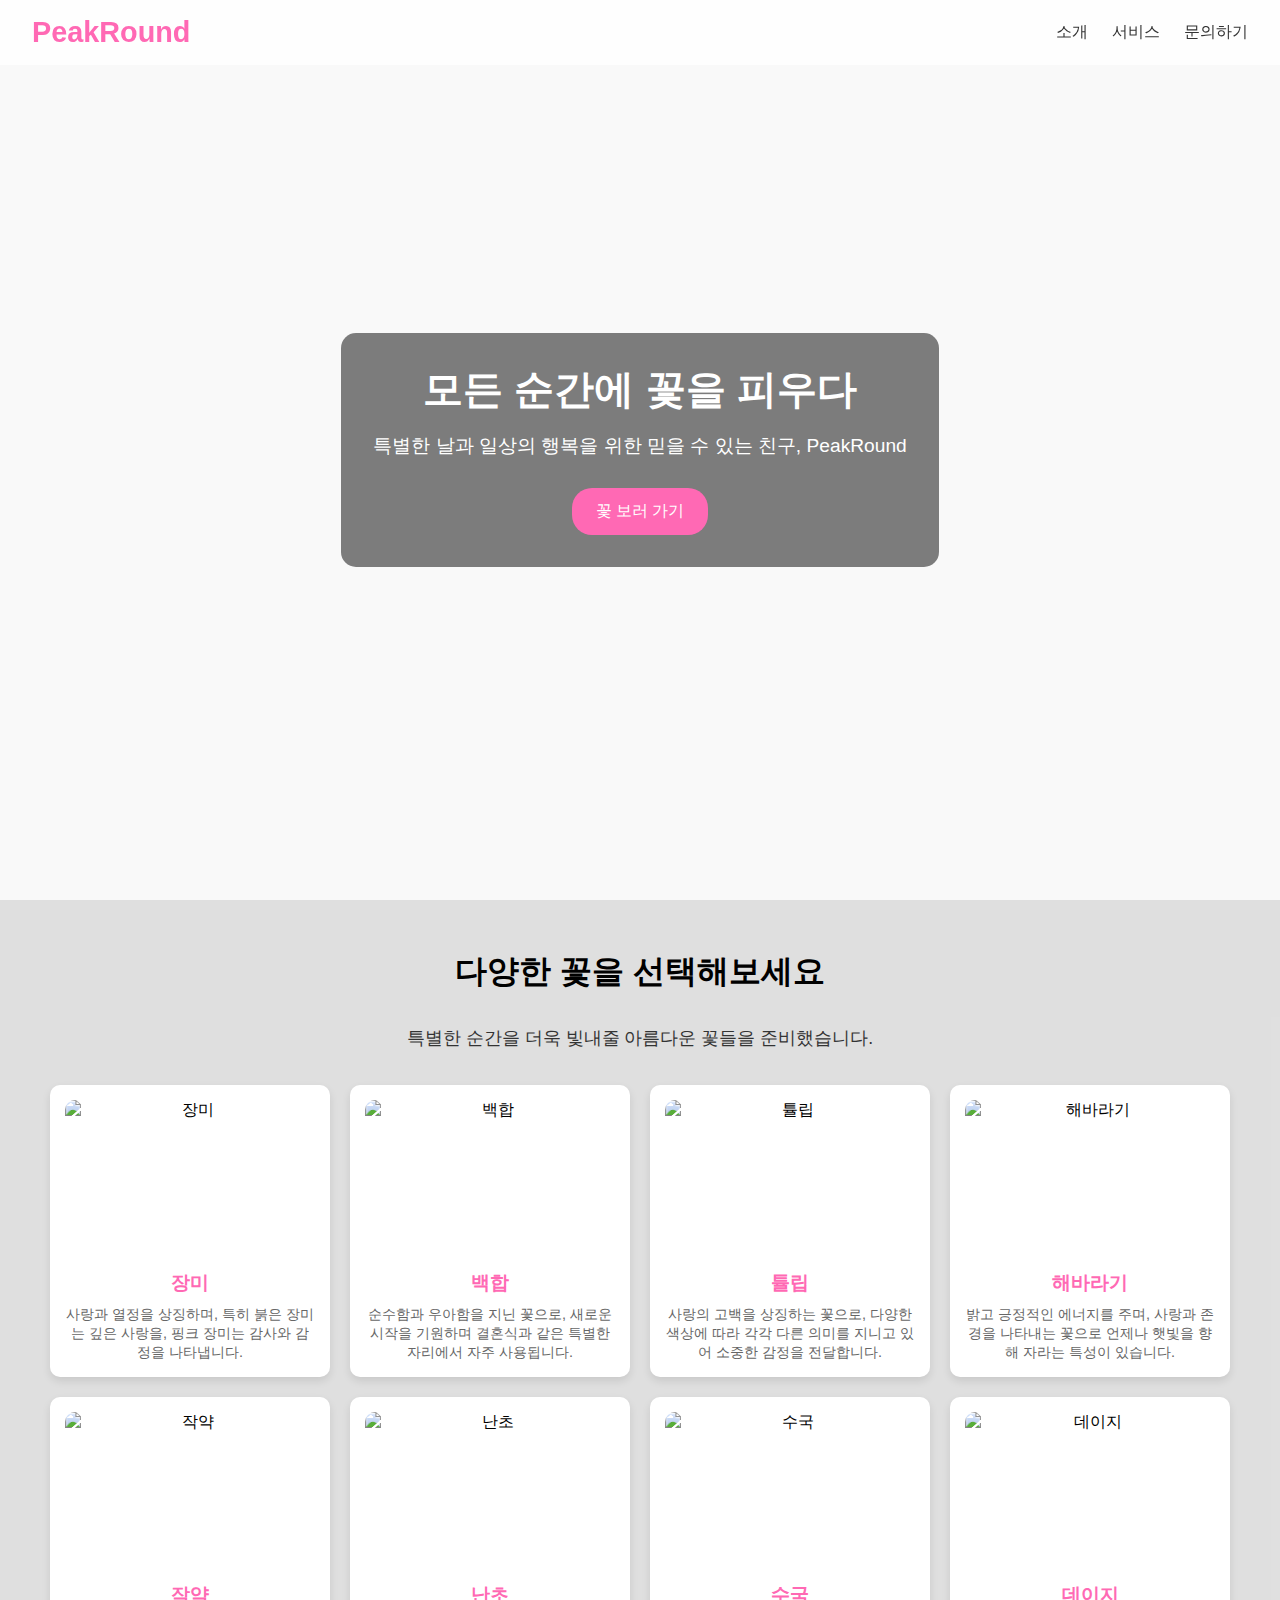
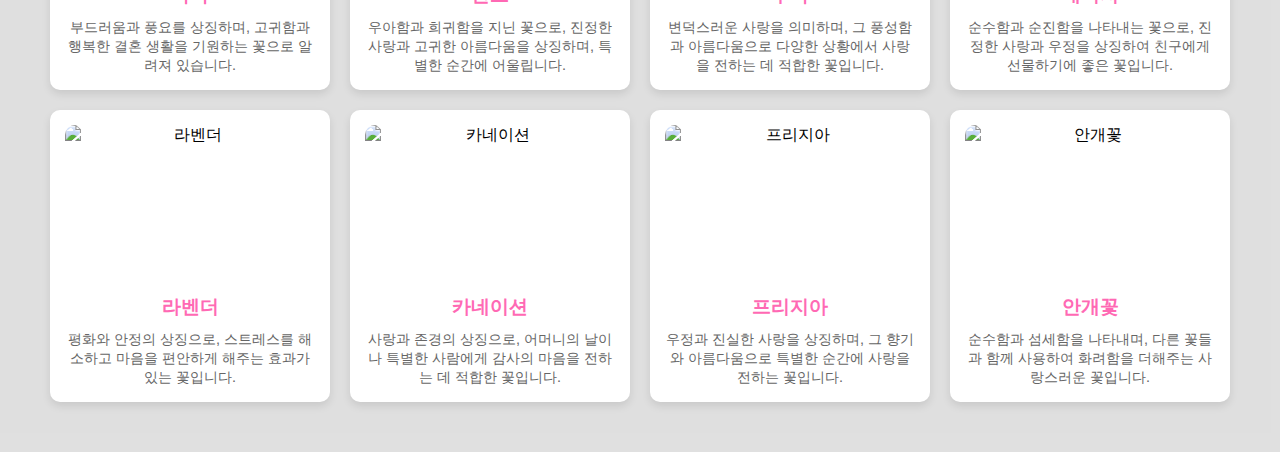
==== index.html @ e51b745d "Add files via upload" ====
<!DOCTYPE html>
<html lang="ko">
<head>
    <meta charset="UTF-8">
    <meta name="viewport" content="width=device-width, initial-scale=1.0">
    <title>PeakRound - 매일 꽃으로 행복을</title>
    <link rel="stylesheet" href="style.css">
</head>
<body>
    <div class="container">
        <!-- 네비게이션 바 -->
        <nav>
            <h1 class="logo">PeakRound</h1>
            <ul>
                <li><a href="#about" onclick="scrollToSection('about')">소개</a></li>
                <li><a href="#services" onclick="scrollToSection('services')">서비스</a></li>
                <li><a href="#contact" onclick="scrollToSection('contact')">문의하기</a></li>
            </ul>
        </nav>

        <!-- 메인 섹션 -->
        <section class="hero">
            <div class="hero-content">
                <h2>모든 순간에 꽃을 피우다</h2>
                <p>특별한 날과 일상의 행복을 위한 믿을 수 있는 친구, PeakRound</p>
                <button onclick="scrollToSection('flower-selection')">꽃 보러 가기</button>
            </div>
        </section>

        <!-- 꽃 선택 섹션 -->
        <section id="flower-selection" class="flower-selection">
            <h2>다양한 꽃을 선택해보세요</h2>
            <p>특별한 순간을 더욱 빛내줄 아름다운 꽃들을 준비했습니다.</p>

            <!-- 꽃 카드 리스트 -->
            <div class="flower-cards">
                <div class="flower-card">
                    <img src="https://kukka-2-media-123.s3.amazonaws.com/media/contents/event_template/56599b79-734a-42b9-81b1-32c2a9c61e10.jpg" alt="장미">
                    <h3>장미</h3>
                    <p>사랑과 열정을 상징하며, 특히 붉은 장미는 깊은 사랑을, 핑크 장미는 감사와 감정을 나타냅니다.</p>
                </div>
                <div class="flower-card">
                    <img src="https://kukka-2-media-123.s3.amazonaws.com/media/contents/event_template/2d86ac98-7a3b-47b8-acb6-0968b7f820c6.jpg" alt="백합">
                    <h3>백합</h3>
                    <p>순수함과 우아함을 지닌 꽃으로, 새로운 시작을 기원하며 결혼식과 같은 특별한 자리에서 자주 사용됩니다.</p>
                </div>
                <div class="flower-card">
                    <img src="https://kukka-2-media-123.s3.amazonaws.com/media/contents/event_template/43265102-4efa-4847-b729-ae5354dfcf87.jpg" alt="튤립">
                    <h3>튤립</h3>
                    <p>사랑의 고백을 상징하는 꽃으로, 다양한 색상에 따라 각각 다른 의미를 지니고 있어 소중한 감정을 전달합니다.</p>
                </div>
                <div class="flower-card">
                    <img src="https://kukka-2-media-123.s3.amazonaws.com/media/contents/event_template/56d20443-f35c-4891-a0de-7d627b8741d1.jpg" alt="해바라기">
                    <h3>해바라기</h3>
                    <p>밝고 긍정적인 에너지를 주며, 사랑과 존경을 나타내는 꽃으로 언제나 햇빛을 향해 자라는 특성이 있습니다.</p>
                </div>
                <div class="flower-card">
                    <img src="https://kukka-2-media-123.s3.amazonaws.com/media/contents/event_template/57976ded-bf19-438f-88cd-88c8eaeb7d57.jpg" alt="작약">
                    <h3>작약</h3>
                    <p>부드러움과 풍요를 상징하며, 고귀함과 행복한 결혼 생활을 기원하는 꽃으로 알려져 있습니다.</p>
                </div>
                <div class="flower-card">
                    <img src="https://pds.joongang.co.kr/news/component/htmlphoto_mmdata/201809/26/2c0f0d2b-28f4-46b1-a353-df180168d9f1.jpg" alt="난초">
                    <h3>난초</h3>
                    <p>우아함과 희귀함을 지닌 꽃으로, 진정한 사랑과 고귀한 아름다움을 상징하며, 특별한 순간에 어울립니다.</p>
                </div>
                <div class="flower-card">
                    <img src="https://kukka-2-media-123.s3.amazonaws.com/media/contents/event_template/33569fed-4705-4960-b833-2d6fa92a8ceb.jpg" alt="수국">
                    <h3>수국</h3>
                    <p>변덕스러운 사랑을 의미하며, 그 풍성함과 아름다움으로 다양한 상황에서 사랑을 전하는 데 적합한 꽃입니다.</p>
                </div>
                <div class="flower-card">
                    <img src="https://kukka-2-media-123.s3.amazonaws.com/media/contents/event_template/39ab9d47-0cda-4d21-b352-fd9d51829055.jpg" alt="데이지">
                    <h3>데이지</h3>
                    <p>순수함과 순진함을 나타내는 꽃으로, 진정한 사랑과 우정을 상징하여 친구에게 선물하기에 좋은 꽃입니다.</p>
                </div>
                <div class="flower-card">
                    <img src="https://www.hstree.co.kr/prod_img/main_img/el003.jpg" alt="라벤더">
                    <h3>라벤더</h3>
                    <p>평화와 안정의 상징으로, 스트레스를 해소하고 마음을 편안하게 해주는 효과가 있는 꽃입니다.</p>
                </div>
                <div class="flower-card">
                    <img src="https://kukka-2-media-123.s3.amazonaws.com/media/contents/event_template/22dee550-8f27-4d16-977a-885c9cd46b0b.jpg" alt="카네이션">
                    <h3>카네이션</h3>
                    <p>사랑과 존경의 상징으로, 어머니의 날이나 특별한 사람에게 감사의 마음을 전하는 데 적합한 꽃입니다.</p>
                </div>
                <div class="flower-card">
                    <img src="https://kukka-2-media-123.s3.amazonaws.com/media/contents/event_template/f2ac599e-c82c-4512-8a62-791ffd059c9d.jpg" alt="프리지아">
                    <h3>프리지아</h3>
                    <p>우정과 진실한 사랑을 상징하며, 그 향기와 아름다움으로 특별한 순간에 사랑을 전하는 꽃입니다.</p>
                </div>
                <div class="flower-card">
                    <img src="https://kukka-2-media-123.s3.amazonaws.com/media/contents/event_template/391fbba8-73aa-4cad-8516-42e898ef36e1.jpg" alt="안개꽃">
                    <h3>안개꽃</h3>
                    <p>순수함과 섬세함을 나타내며, 다른 꽃들과 함께 사용하여 화려함을 더해주는 사랑스러운 꽃입니다.</p>
                </div>                
            </div>
        </section>
    </div>

    <script src="script.js"></script>
</body>
</html>
---- style.css ----
/* General Reset */
* {
    margin: 0;
    padding: 0;
    box-sizing: border-box;
}

/* Body styling */
body {
    font-family: Arial, sans-serif;
    background-color: #f9f9f9;
}

/* Container */
.container {
    width: 100%;
    position: relative;
    overflow: hidden;
}

/* Navbar styling */
nav {
    position: absolute;
    top: 0;
    width: 100%;
    padding: 1em 2em;
    display: flex;
    justify-content: space-between;
    align-items: center;
    background-color: rgba(255, 255, 255, 0.8);
    backdrop-filter: blur(10px);
    z-index: 10;
}

.logo {
    font-size: 1.8em;
    color: #ff69b4;
    font-weight: bold;
}

nav ul {
    display: flex;
    gap: 1.5em;
    list-style: none;
}

nav a {
    color: #333;
    text-decoration: none;
    font-size: 1em;
    transition: color 0.3s ease;
}

nav a:hover {
    color: #ff69b4;
}

/* Hero Section */
.hero {
    background-image: url('flowers.jpg');
    background-size: cover;
    background-position: center;
    width: 100%;
    height: 100vh;
    display: flex;
    align-items: center;
    justify-content: center;
    position: relative;
}

.hero-content {
    color: #fff;
    text-align: center;
    max-width: 600px;
    padding: 2em;
    background-color: rgba(0, 0, 0, 0.5);
    border-radius: 15px;
}

.hero h2 {
    font-size: 2.5em;
    margin-bottom: 0.5em;
    line-height: 1.2;
}

.hero p {
    font-size: 1.2em;
    margin-bottom: 1.5em;
}

button {
    background-color: #ff69b4;
    color: #fff;
    border: none;
    padding: 0.8em 1.5em;
    font-size: 1em;
    cursor: pointer;
    border-radius: 20px;
    transition: background-color 0.3s ease;
}

button:hover {
    background-color: #ff82c3;
}

/* 꽃 선택 섹션 스타일 */
.flower-selection {
    padding: 50px 20px;
    text-align: center;
    background-color: rgba(0, 0, 0, 0.1);
}

.flower-selection h2 {
    font-size: 2em;
    margin-bottom: 1em;
}

.flower-selection p {
    font-size: 1.1em;
    color: #333;
    margin-bottom: 2em;
}

/* 꽃 카드 리스트 */
.flower-cards {
    display: flex;
    justify-content: center;
    flex-wrap: wrap;
    gap: 20px;
    max-width: 1200px; /* 한 줄에 4개씩 표시되도록 가로 폭 제한 */
    margin: 0 auto;
}

/* 꽃 카드 */
.flower-card {
    background-color: #fff;
    border-radius: 10px;
    box-shadow: 0 4px 8px rgba(0, 0, 0, 0.1);
    width: calc(25% - 20px); /* 4개씩 배치 */
    padding: 15px;
    text-align: center;
    transition: transform 0.3s ease;
    display: flex;
    flex-direction: column;
    align-items: center;
}

.flower-card:hover {
    transform: scale(1.05);
}

.flower-card img {
    width: 100%;
    height: 150px; /* 고정 높이 설정 */
    object-fit: cover;
    border-radius: 10px;
    margin-bottom: 10px;
}

.flower-card h3 {
    font-size: 1.2em;
    color: #ff69b4;
    margin: 0.5em 0;
}

.flower-card p {
    font-size: 0.9em;
    color: #666;
    margin: 0;
}
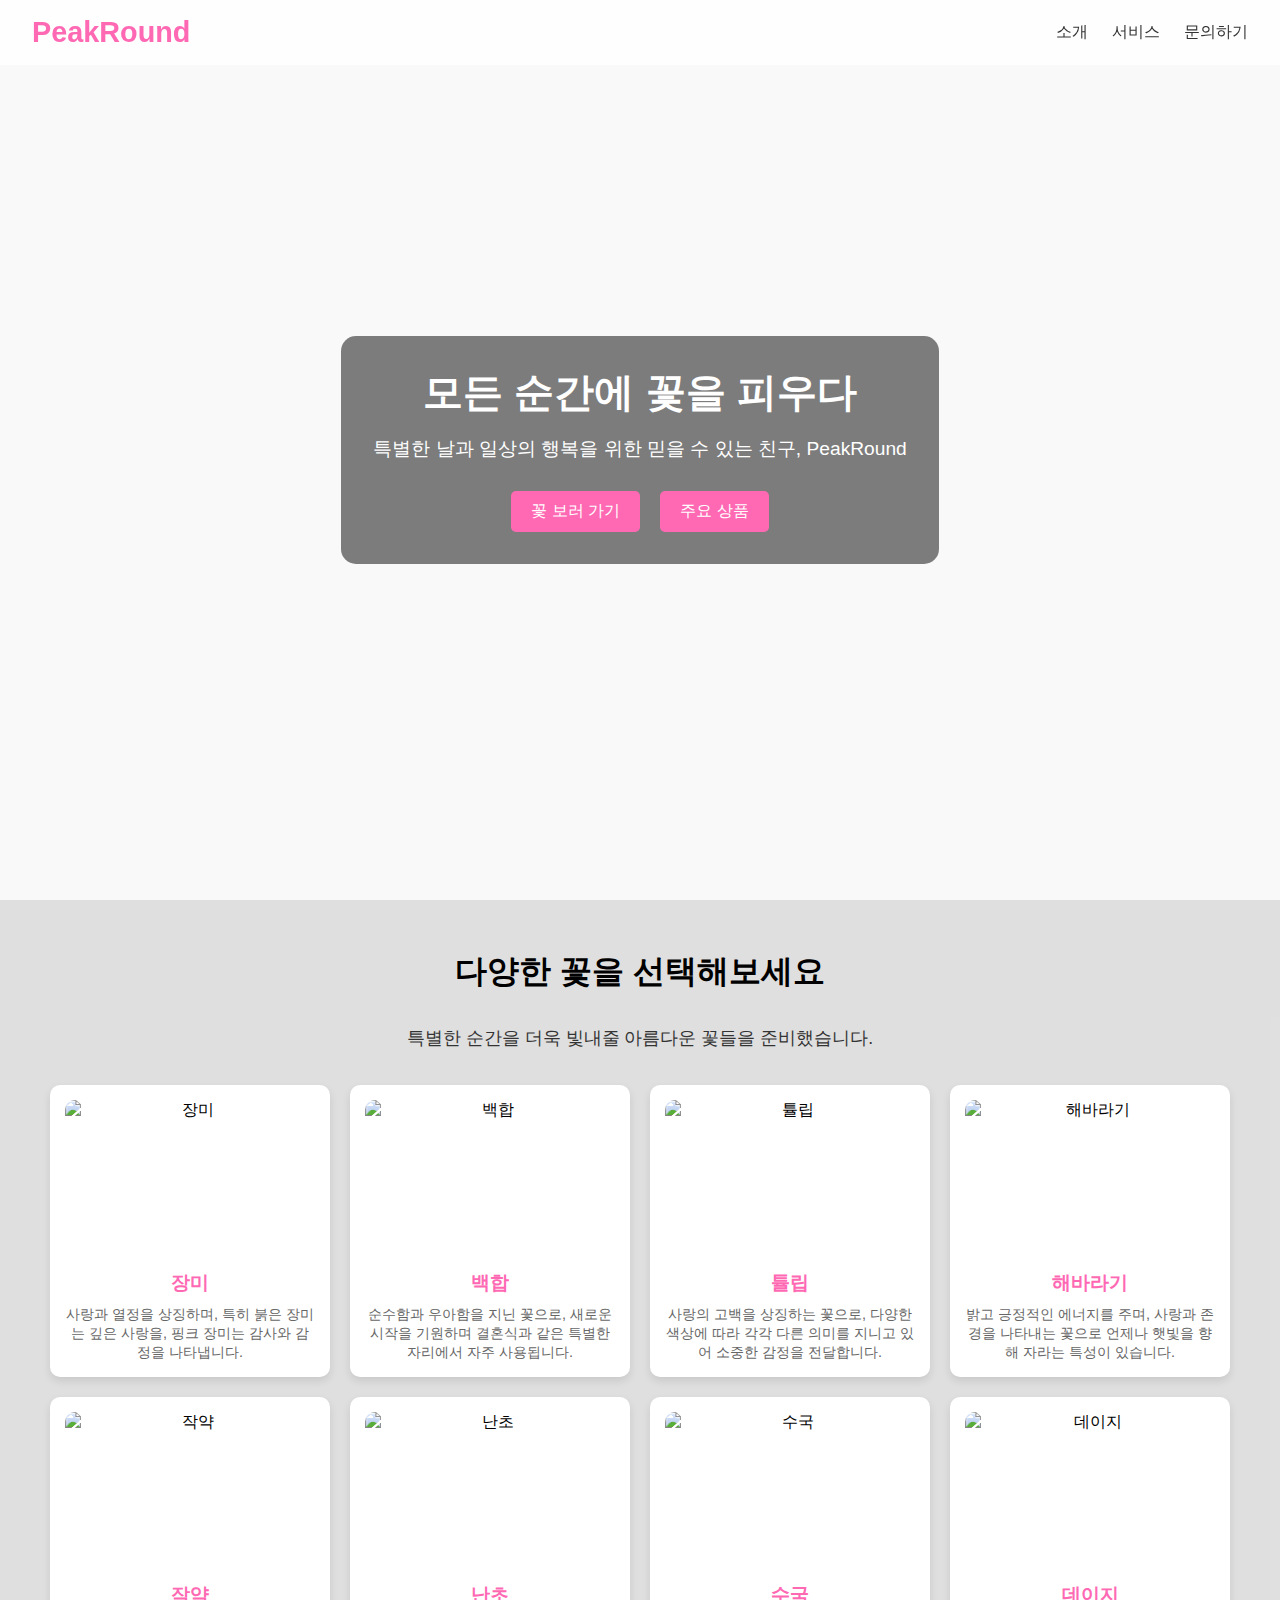
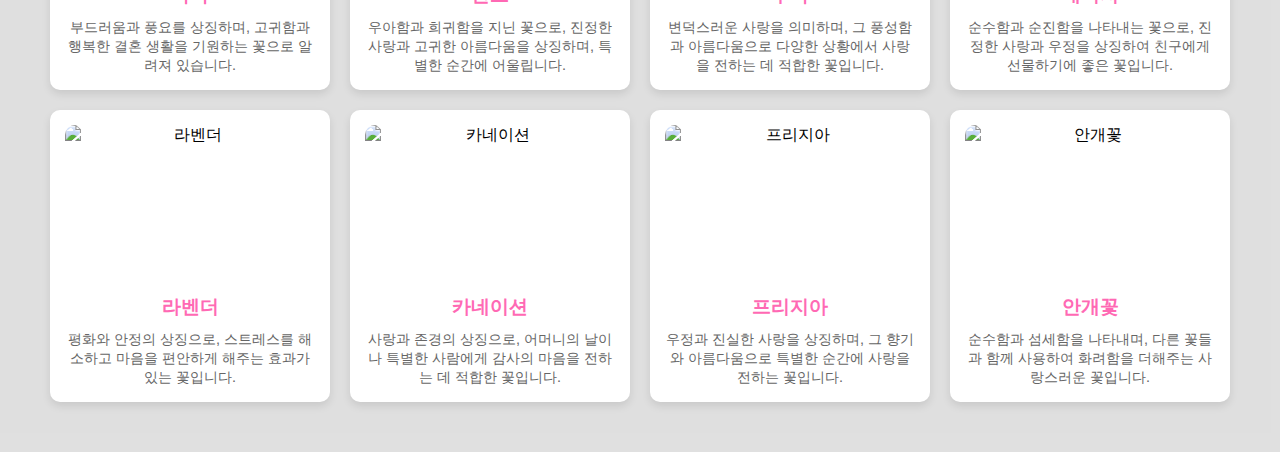
==== commit f3bc02bd: "Add files via upload" ====
--- a/index.html
+++ b/index.html
@@ -23,7 +23,11 @@
             <div class="hero-content">
                 <h2>모든 순간에 꽃을 피우다</h2>
                 <p>특별한 날과 일상의 행복을 위한 믿을 수 있는 친구, PeakRound</p>
-                <button onclick="scrollToSection('flower-selection')">꽃 보러 가기</button>
+                <!-- 꽃 보러 가기 버튼 섹션 -->
+                    <section class="button-section">
+                        <button onclick="scrollToSection('flower-selection')">꽃 보러 가기</button>
+                        <button onclick="window.location.href='featured.html'">주요 상품</button>
+                    </section>
             </div>
         </section>
 
--- a/style.css
+++ b/style.css
@@ -88,20 +88,29 @@
     margin-bottom: 1.5em;
 }
 
-button {
+/* 버튼 섹션 스타일 */
+.button-section {
+    display: flex;
+    justify-content: center;
+    gap: 20px;
+    margin-top: 20px;
+}
+
+.button-section button {
     background-color: #ff69b4;
     color: #fff;
+    padding: 10px 20px;
     border: none;
-    padding: 0.8em 1.5em;
+    border-radius: 5px;
     font-size: 1em;
     cursor: pointer;
-    border-radius: 20px;
     transition: background-color 0.3s ease;
 }
 
-button:hover {
-    background-color: #ff82c3;
-}
+.button-section button:hover {
+    background-color: #ff4081;
+}
+
 
 /* 꽃 선택 섹션 스타일 */
 .flower-selection {
@@ -168,3 +177,69 @@
     color: #666;
     margin: 0;
 }
+
+/* 주요 상품 섹션 스타일 */
+.featured-products {
+    padding: 50px 20px;
+    text-align: center;
+    background-color: #fff8f0;
+}
+
+.featured-products h2 {
+    font-size: 2em;
+    color: #ff69b4;
+    margin-bottom: 1em;
+}
+
+.featured-products p {
+    font-size: 1.1em;
+    color: #333;
+    margin-bottom: 2em;
+}
+
+.featured-cards {
+    display: flex;
+    justify-content: center;
+    flex-wrap: wrap;
+    gap: 20px;
+    max-width: 1500px;
+    margin: 0 auto;
+}
+
+.featured-card {
+    background-color: #fff;
+    border-radius: 10px;
+    box-shadow: 0 4px 8px rgba(0, 0, 0, 0.1);
+    width: calc(33% - 20px); /* 5개씩 배치 */
+    padding: 15px;
+    text-align: center;
+    transition: transform 0.3s ease;
+    display: flex;
+    flex-direction: column;
+    align-items: center;
+}
+
+.featured-card:hover {
+    transform: scale(1.05);
+}
+
+.featured-card img {
+    width: 100%;
+    height: 250px;
+    object-fit: cover;
+    border-radius: 10px;
+    margin-bottom: 10px;
+}
+
+.featured-card h3 {
+    font-size: 1.2em;
+    color: #ff69b4;
+    margin: 0.5em 0;
+}
+
+.featured-card p {  
+    text-align: left;
+    font-size: 0.9em;
+    color: #666;
+    margin: 0;
+}
